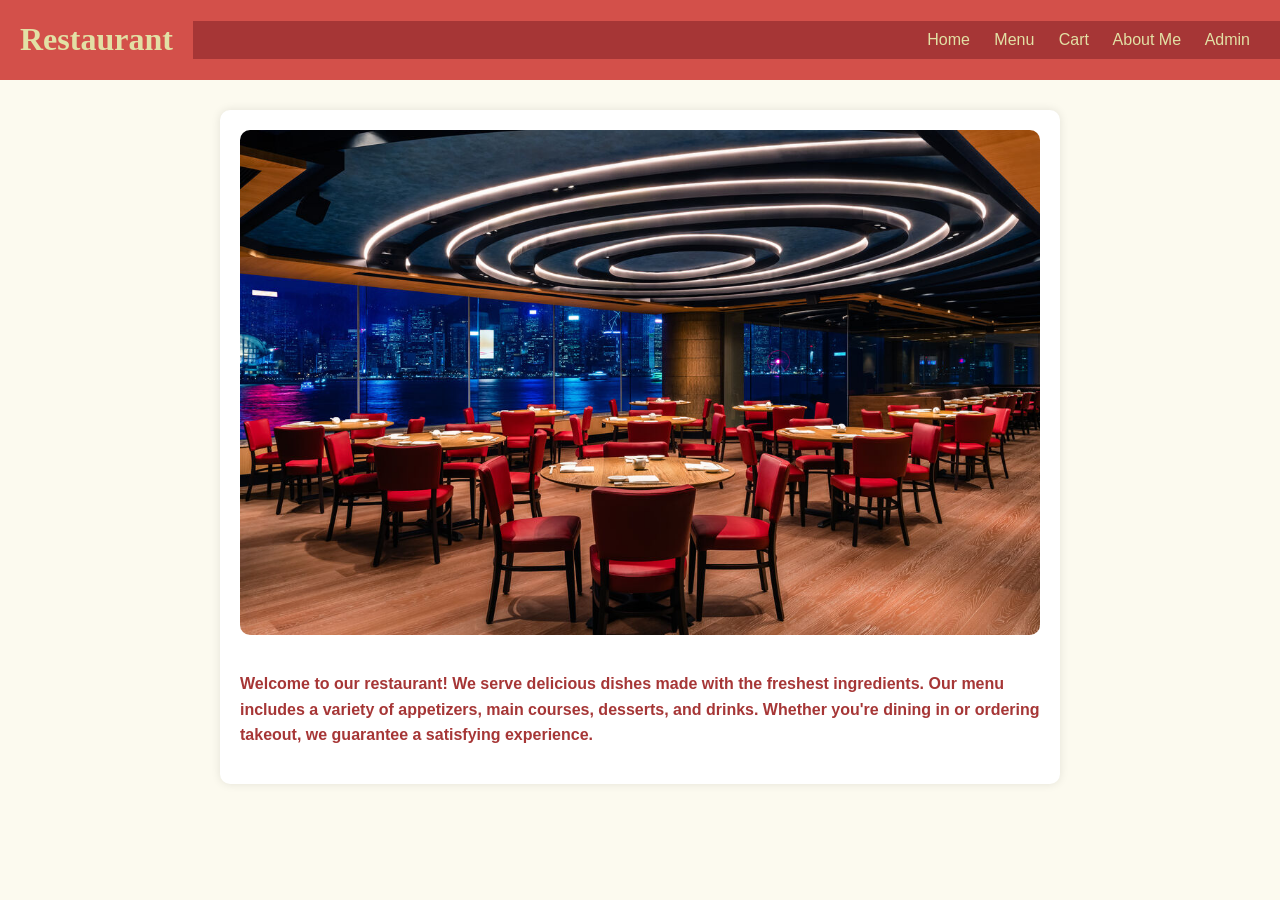
==== index.html @ 4f8b8ba5 "Unpack project from zip, connect admin panel to public menu, add auth - Extract restaurant-project.z" ====
<html lang="en">
<head>
    <meta charset="UTF-8">
    <meta name="viewport" content="width=device-width, initial-scale=1.0">
    <title>Home</title>
    <link rel="stylesheet" href="css/Template.css">
    <link rel="stylesheet" href="css/home_page.css">
</head>
<body>
    <header>
        <h1>Restaurant</h1>
        <nav>
            <a href="index.html">Home</a>
            <a href="menu.html">Menu</a>
            <a href="cart.html">Cart</a>
            <a href="me.html">About Me</a>
            <a href="admin.php">Admin</a>
        </nav>
    </header>
    <div class="container">
        <img src="photos/restaurant.jpg" alt="Restaurant Photo">
        <p>Welcome to our restaurant! We serve delicious dishes made with the freshest ingredients. Our menu includes a variety of appetizers, main courses, desserts, and drinks. Whether you're dining in or ordering takeout, we guarantee a satisfying experience.</p>
    </div>
</body>
</html>
---- css/Template.css ----
header {
    background-color: #D3504A;
    color: #E2E0A5;
    padding: 0px;
    position: fixed;
    top: 0;
    width: 100%;
    z-index: 1000;
    display: flex;
    justify-content: space-between;
    align-items: center;
   
    
}

h1 {
    
    font-family: 'Comic Sans MS', cursive;
    width: auto;
    margin-left: 20px;
    margin-right: 20px;
    
}
nav {
    background-color: #A63636;
    padding: 10px;
    text-align: right;
    width:85%;
    margin-left: auto
}
nav a {
    color: #E2E0A5;
    text-decoration: none;
    margin-right: 20px;
}
---- css/home_page.css ----
body {
    font-family: Arial, sans-serif;
    margin: 0;
    padding: 0;
    background-color: #FCFAEF;
}

.container {
    max-width: 800px;
    margin: 110px auto;
    padding: 20px;
    background-color: #FFF;
    border-radius: 10px;
    box-shadow: 0px 0px 10px rgba(0, 0, 0, 0.1);
    color: #A63636;
    font-weight: bold;
}
img {
    max-width: 100%;
    height: auto;
    border-radius: 10px;
    margin-bottom: 20px;
}
p {
    line-height: 1.6;
}
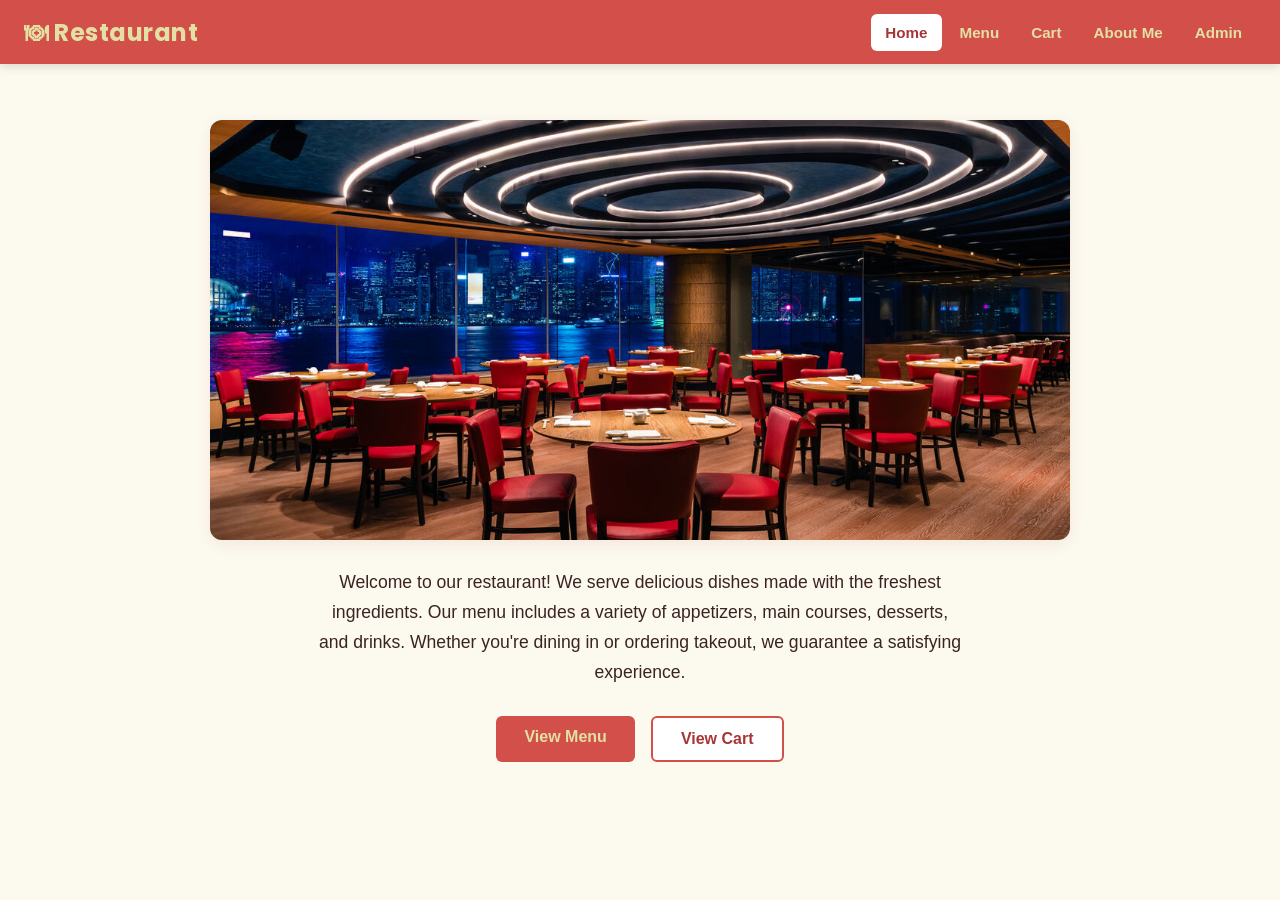
==== commit 918078fe: "Redesign UI: design tokens, responsive nav, empty/loading states - Add a shared design system in css" ====
--- a/index.html
+++ b/index.html
@@ -4,14 +4,20 @@
     <meta charset="UTF-8">
     <meta name="viewport" content="width=device-width, initial-scale=1.0">
     <title>Home</title>
+    <link rel="icon" type="image/svg+xml" href="[data-uri]">
+    <link rel="preconnect" href="https://fonts.googleapis.com">
+    <link rel="preconnect" href="https://fonts.gstatic.com" crossorigin>
+    <link href="https://fonts.googleapis.com/css2?family=Poppins:wght@600;700&display=swap" rel="stylesheet">
     <link rel="stylesheet" href="css/Template.css">
     <link rel="stylesheet" href="css/home_page.css">
 </head>
 <body>
     <header>
         <h1>Restaurant</h1>
+        <input type="checkbox" id="navToggle" class="nav-toggle">
+        <label for="navToggle" class="nav-toggle-label">&#9776;</label>
         <nav>
-            <a href="index.html">Home</a>
+            <a href="index.html" class="active">Home</a>
             <a href="menu.html">Menu</a>
             <a href="cart.html">Cart</a>
             <a href="me.html">About Me</a>
@@ -21,6 +27,10 @@
     <div class="container">
         <img src="photos/restaurant.jpg" alt="Restaurant Photo">
         <p>Welcome to our restaurant! We serve delicious dishes made with the freshest ingredients. Our menu includes a variety of appetizers, main courses, desserts, and drinks. Whether you're dining in or ordering takeout, we guarantee a satisfying experience.</p>
+        <div class="hero-actions">
+            <a href="menu.html" class="btn-primary">View Menu</a>
+            <a href="cart.html" class="btn-secondary">View Cart</a>
+        </div>
     </div>
 </body>
 </html>
--- a/css/Template.css
+++ b/css/Template.css
@@ -1,35 +1,148 @@
-header {
-    background-color: #D3504A;
-    color: #E2E0A5;
-    padding: 0px;
-    position: fixed;
-    top: 0;
-    width: 100%;
-    z-index: 1000;
-    display: flex;
-    justify-content: space-between;
-    align-items: center;
-   
-    
-}
-
-h1 {
-    
-    font-family: 'Comic Sans MS', cursive;
-    width: auto;
-    margin-left: 20px;
-    margin-right: 20px;
-    
-}
-nav {
-    background-color: #A63636;
-    padding: 10px;
-    text-align: right;
-    width:85%;
-    margin-left: auto
-}
-nav a {
-    color: #E2E0A5;
-    text-decoration: none;
-    margin-right: 20px;
-}+:root {
+    --color-primary: #D3504A;
+    --color-primary-dark: #A63636;
+    --color-accent: #E2E0A5;
+    --color-bg: #FCFAEF;
+    --color-surface: #ffffff;
+    --color-text: #3a2323;
+    --color-text-muted: #8a6a6a;
+    --radius: 12px;
+    --radius-sm: 6px;
+    --shadow: 0 4px 16px rgba(166, 54, 54, 0.10);
+    --shadow-hover: 0 8px 24px rgba(166, 54, 54, 0.18);
+    --header-height: 96px;
+    --font-heading: 'Poppins', 'Segoe UI', Arial, sans-serif;
+    --font-body: 'Segoe UI', Arial, sans-serif;
+    --transition: 0.2s ease;
+}
+
+* {
+    box-sizing: border-box;
+}
+
+body {
+    font-family: var(--font-body);
+    margin: 0;
+    padding: 0;
+    background-color: var(--color-bg);
+    color: var(--color-text);
+}
+
+a {
+    color: inherit;
+}
+
+header {
+    background-color: var(--color-primary);
+    color: var(--color-accent);
+    position: fixed;
+    top: 0;
+    left: 0;
+    right: 0;
+    z-index: 1000;
+    display: flex;
+    align-items: center;
+    justify-content: space-between;
+    padding: 0 24px;
+    min-height: 64px;
+    box-shadow: 0 2px 10px rgba(0, 0, 0, 0.15);
+}
+
+header h1 {
+    font-family: var(--font-heading);
+    font-size: 1.5rem;
+    font-weight: 700;
+    margin: 0;
+    padding: 14px 0;
+    letter-spacing: 0.5px;
+}
+
+header h1::before {
+    content: "🍽 ";
+}
+
+nav {
+    display: flex;
+    align-items: center;
+    gap: 4px;
+    flex-wrap: wrap;
+}
+
+nav a {
+    color: var(--color-accent);
+    text-decoration: none;
+    font-weight: 600;
+    font-size: 0.95rem;
+    padding: 10px 14px;
+    border-radius: var(--radius-sm);
+    transition: background-color var(--transition), color var(--transition);
+}
+
+nav a:hover {
+    background-color: rgba(255, 255, 255, 0.15);
+}
+
+nav a.active {
+    background-color: var(--color-surface);
+    color: var(--color-primary-dark);
+}
+
+.nav-toggle {
+    display: none;
+}
+
+.nav-toggle-label {
+    display: none;
+    cursor: pointer;
+    padding: 8px;
+    font-size: 1.5rem;
+    color: var(--color-accent);
+    line-height: 1;
+}
+
+h1, h2, h3 {
+    font-family: var(--font-heading);
+}
+
+footer {
+    text-align: center;
+    padding: 24px 16px;
+    color: var(--color-text-muted);
+    font-size: 0.85rem;
+}
+
+@media (max-width: 720px) {
+    header {
+        flex-wrap: wrap;
+        padding: 0 16px;
+    }
+
+    .nav-toggle-label {
+        display: block;
+    }
+
+    nav {
+        flex-basis: 100%;
+        max-height: 0;
+        overflow: hidden;
+        flex-direction: column;
+        align-items: stretch;
+        gap: 0;
+        transition: max-height var(--transition);
+    }
+
+    nav a {
+        padding: 12px 8px;
+        border-radius: 0;
+        border-top: 1px solid rgba(255, 255, 255, 0.15);
+    }
+
+    .nav-toggle:checked ~ nav {
+        max-height: 400px;
+        padding-bottom: 8px;
+    }
+
+    :root {
+        --header-height: 64px;
+    }
+}
--- a/css/home_page.css
+++ b/css/home_page.css
@@ -1,26 +1,59 @@
-body {
-    font-family: Arial, sans-serif;
-    margin: 0;
-    padding: 0;
-    background-color: #FCFAEF;
-}
-
-.container {
-    max-width: 800px;
-    margin: 110px auto;
-    padding: 20px;
-    background-color: #FFF;
-    border-radius: 10px;
-    box-shadow: 0px 0px 10px rgba(0, 0, 0, 0.1);
-    color: #A63636;
-    font-weight: bold;
-}
-img {
-    max-width: 100%;
-    height: auto;
-    border-radius: 10px;
-    margin-bottom: 20px;
-}
-p {
-    line-height: 1.6;
-}+.container {
+    max-width: 900px;
+    margin: calc(var(--header-height) + 24px) auto 40px;
+    padding: 0 20px 40px;
+    text-align: center;
+}
+
+.container img {
+    width: 100%;
+    max-height: 420px;
+    object-fit: cover;
+    border-radius: var(--radius);
+    box-shadow: var(--shadow);
+    margin-bottom: 28px;
+}
+
+.container p {
+    font-size: 1.1rem;
+    line-height: 1.7;
+    color: var(--color-text);
+    max-width: 650px;
+    margin: 0 auto 28px;
+}
+
+.hero-actions {
+    display: flex;
+    gap: 16px;
+    justify-content: center;
+    flex-wrap: wrap;
+}
+
+.hero-actions a {
+    display: inline-block;
+    padding: 12px 28px;
+    border-radius: var(--radius-sm);
+    text-decoration: none;
+    font-weight: 700;
+    transition: transform var(--transition), box-shadow var(--transition);
+}
+
+.hero-actions a:hover {
+    transform: translateY(-2px);
+    box-shadow: var(--shadow-hover);
+}
+
+.hero-actions .btn-primary {
+    background-color: var(--color-primary);
+    color: var(--color-accent);
+}
+
+.hero-actions .btn-primary:hover {
+    background-color: var(--color-primary-dark);
+}
+
+.hero-actions .btn-secondary {
+    background-color: var(--color-surface);
+    color: var(--color-primary-dark);
+    border: 2px solid var(--color-primary);
+}
